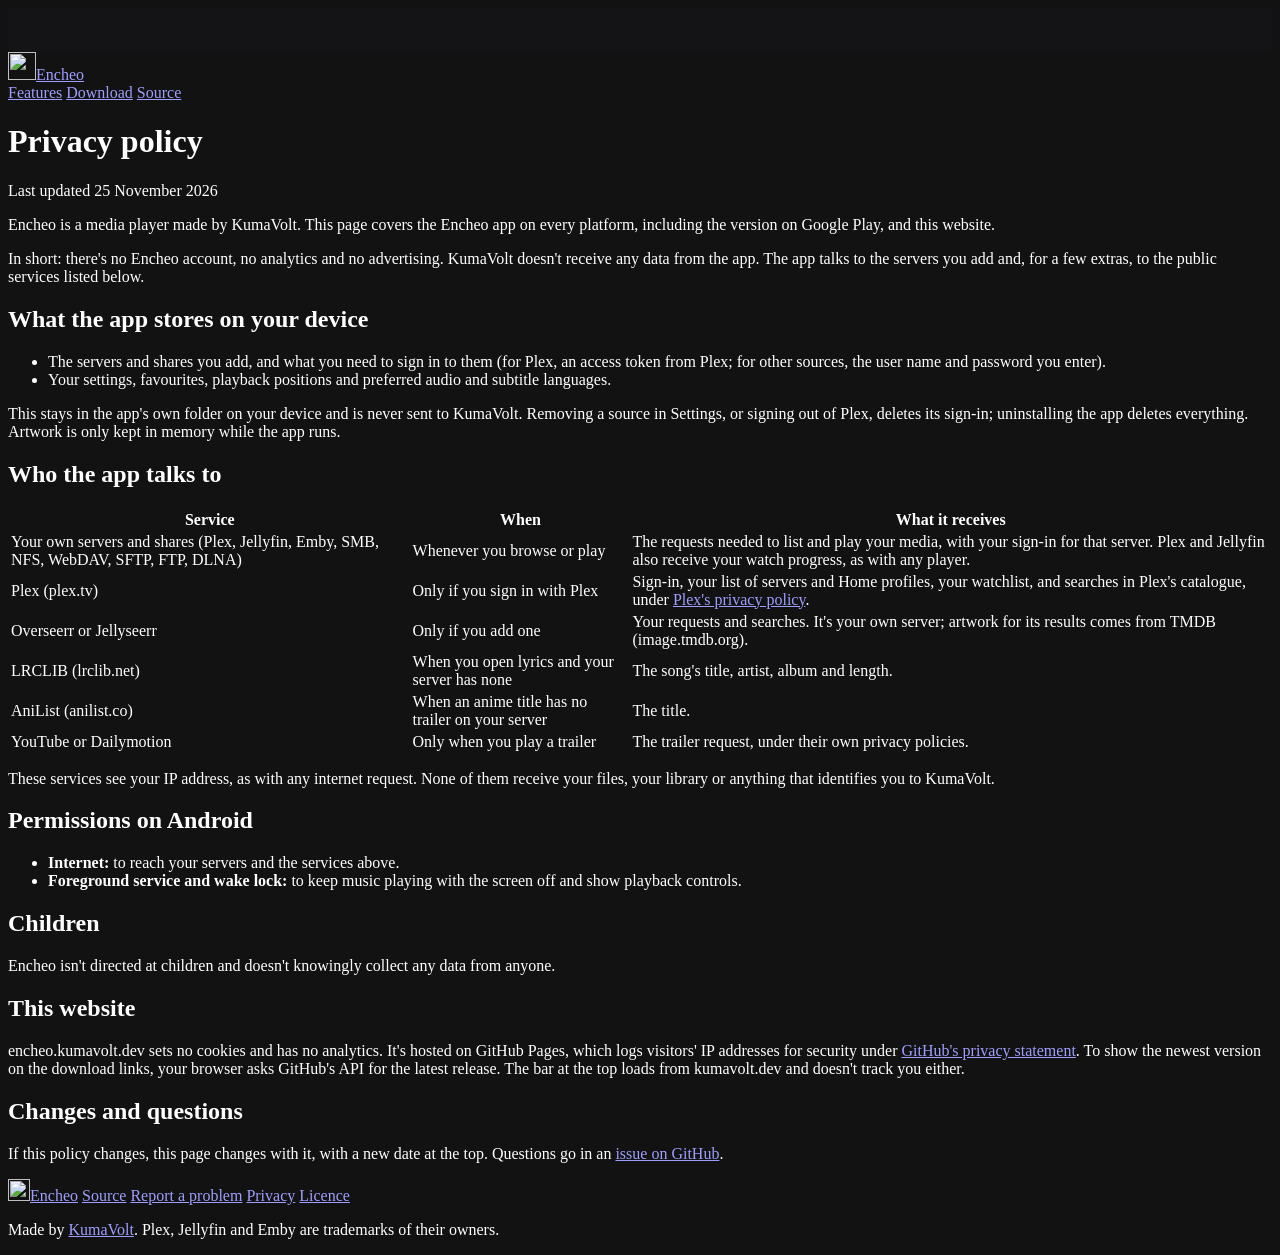
==== site/privacy/index.html @ ff463b7b "Website at encheo.kumavolt.dev site/ is a landing page that opens like one of Encheo's own title pag" ====
<!doctype html>
<html lang="en">
<head>
  <meta charset="utf-8">
  <meta name="viewport" content="width=device-width, initial-scale=1">
  <title>Privacy policy | Encheo</title>
  <meta name="description" content="What the Encheo app and this website do with your data: no account, no analytics, and only the services listed here.">
  <link rel="canonical" href="https://encheo.kumavolt.dev/privacy/">
  <meta name="theme-color" content="#1c1c1f">
  <meta name="color-scheme" content="dark">
  <link rel="icon" href="/assets/icon.svg" type="image/svg+xml">
  <link rel="preload" href="/assets/fonts/schibsted-grotesk.woff2" as="font" type="font/woff2" crossorigin>
  <link rel="stylesheet" href="/assets/site.css">
  <script src="https://kumavolt.dev/bar/bar.js" defer></script>
</head>
<body class="page">
  <kumavolt-bar style="display:block;height:44px;background:#141416"></kumavolt-bar>
  <nav class="top">
    <a class="brand" href="/"><img src="/assets/icon.svg" alt="" width="28" height="28"><span>Encheo</span></a>
    <div class="links">
      <a href="/#features">Features</a>
      <a href="/#download">Download</a>
      <a href="https://github.com/KumaVolt/encheo">Source</a>
    </div>
  </nav>

  <main class="doc">
    <h1>Privacy policy</h1>
    <p class="updated">Last updated 25 November 2026</p>

    <p>Encheo is a media player made by KumaVolt. This page covers the Encheo app on every platform, including the version on Google Play, and this website.</p>
    <p>In short: there's no Encheo account, no analytics and no advertising. KumaVolt doesn't receive any data from the app. The app talks to the servers you add and, for a few extras, to the public services listed below.</p>

    <h2>What the app stores on your device</h2>
    <ul>
      <li>The servers and shares you add, and what you need to sign in to them (for Plex, an access token from Plex; for other sources, the user name and password you enter).</li>
      <li>Your settings, favourites, playback positions and preferred audio and subtitle languages.</li>
    </ul>
    <p>This stays in the app's own folder on your device and is never sent to KumaVolt. Removing a source in Settings, or signing out of Plex, deletes its sign-in; uninstalling the app deletes everything. Artwork is only kept in memory while the app runs.</p>

    <h2>Who the app talks to</h2>
    <table>
      <thead><tr><th>Service</th><th>When</th><th>What it receives</th></tr></thead>
      <tbody>
        <tr><td>Your own servers and shares (Plex, Jellyfin, Emby, SMB, NFS, WebDAV, SFTP, FTP, DLNA)</td><td>Whenever you browse or play</td><td>The requests needed to list and play your media, with your sign-in for that server. Plex and Jellyfin also receive your watch progress, as with any player.</td></tr>
        <tr><td>Plex (plex.tv)</td><td>Only if you sign in with Plex</td><td>Sign-in, your list of servers and Home profiles, your watchlist, and searches in Plex's catalogue, under <a href="https://www.plex.tv/about/privacy-legal/">Plex's privacy policy</a>.</td></tr>
        <tr><td>Overseerr or Jellyseerr</td><td>Only if you add one</td><td>Your requests and searches. It's your own server; artwork for its results comes from TMDB (image.tmdb.org).</td></tr>
        <tr><td>LRCLIB (lrclib.net)</td><td>When you open lyrics and your server has none</td><td>The song's title, artist, album and length.</td></tr>
        <tr><td>AniList (anilist.co)</td><td>When an anime title has no trailer on your server</td><td>The title.</td></tr>
        <tr><td>YouTube or Dailymotion</td><td>Only when you play a trailer</td><td>The trailer request, under their own privacy policies.</td></tr>
      </tbody>
    </table>
    <p>These services see your IP address, as with any internet request. None of them receive your files, your library or anything that identifies you to KumaVolt.</p>

    <h2>Permissions on Android</h2>
    <ul>
      <li><b>Internet:</b> to reach your servers and the services above.</li>
      <li><b>Foreground service and wake lock:</b> to keep music playing with the screen off and show playback controls.</li>
    </ul>

    <h2>Children</h2>
    <p>Encheo isn't directed at children and doesn't knowingly collect any data from anyone.</p>

    <h2>This website</h2>
    <p>encheo.kumavolt.dev sets no cookies and has no analytics. It's hosted on GitHub Pages, which logs visitors' IP addresses for security under <a href="https://docs.github.com/en/site-policy/privacy-policies/github-general-privacy-statement">GitHub's privacy statement</a>. To show the newest version on the download links, your browser asks GitHub's API for the latest release. The bar at the top loads from kumavolt.dev and doesn't track you either.</p>

    <h2>Changes and questions</h2>
    <p>If this policy changes, this page changes with it, with a new date at the top. Questions go in an <a href="https://github.com/KumaVolt/encheo/issues">issue on GitHub</a>.</p>
  </main>

  <footer class="foot">
    <div class="row">
      <a class="brand" href="/"><img src="/assets/icon.svg" alt="" width="22" height="22"><span>Encheo</span></a>
      <a href="https://github.com/KumaVolt/encheo">Source</a>
      <a href="https://github.com/KumaVolt/encheo/issues">Report a problem</a>
      <a href="/privacy/">Privacy</a>
      <a href="https://github.com/KumaVolt/encheo/blob/main/LICENSE">Licence</a>
    </div>
    <p>Made by <a href="https://kumavolt.dev/">KumaVolt</a>. Plex, Jellyfin and Emby are trademarks of their owners.</p>
  </footer>
</body>
</html>
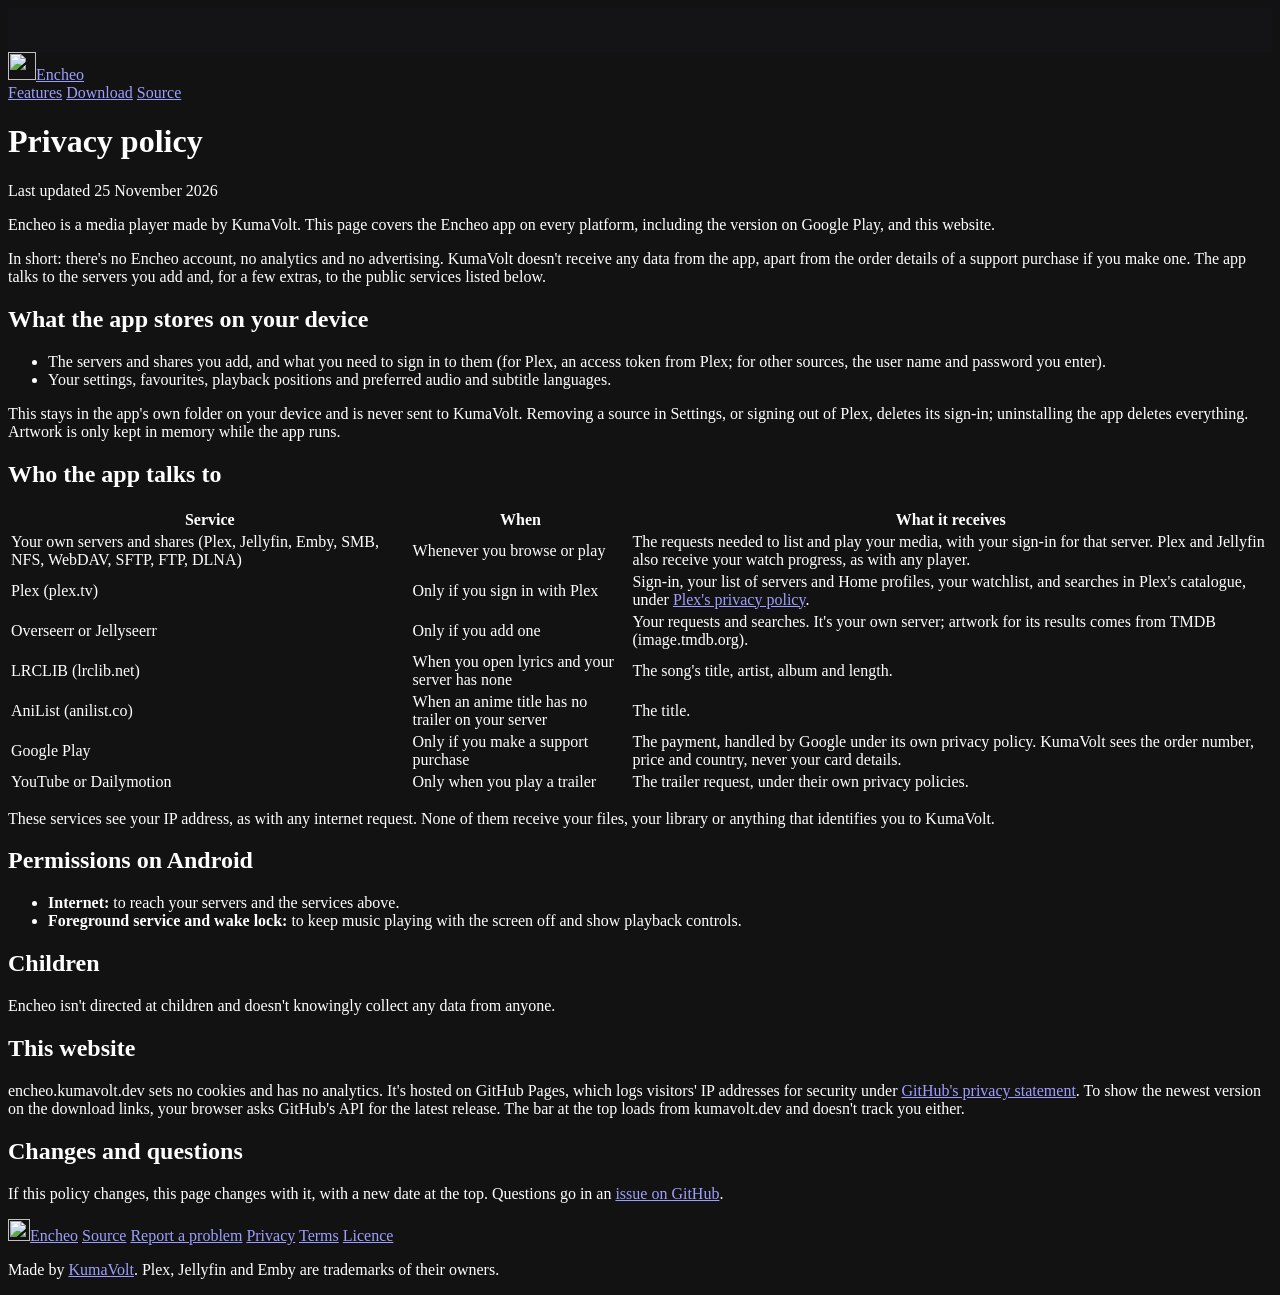
==== commit 759b65a9: "Ship Android through Google Play only; add terms of use CI still builds Android to catch breakage, b" ====
--- a/site/privacy/index.html
+++ b/site/privacy/index.html
@@ -29,7 +29,7 @@
     <p class="updated">Last updated 25 November 2026</p>
 
     <p>Encheo is a media player made by KumaVolt. This page covers the Encheo app on every platform, including the version on Google Play, and this website.</p>
-    <p>In short: there's no Encheo account, no analytics and no advertising. KumaVolt doesn't receive any data from the app. The app talks to the servers you add and, for a few extras, to the public services listed below.</p>
+    <p>In short: there's no Encheo account, no analytics and no advertising. KumaVolt doesn't receive any data from the app, apart from the order details of a support purchase if you make one. The app talks to the servers you add and, for a few extras, to the public services listed below.</p>
 
     <h2>What the app stores on your device</h2>
     <ul>
@@ -47,6 +47,7 @@
         <tr><td>Overseerr or Jellyseerr</td><td>Only if you add one</td><td>Your requests and searches. It's your own server; artwork for its results comes from TMDB (image.tmdb.org).</td></tr>
         <tr><td>LRCLIB (lrclib.net)</td><td>When you open lyrics and your server has none</td><td>The song's title, artist, album and length.</td></tr>
         <tr><td>AniList (anilist.co)</td><td>When an anime title has no trailer on your server</td><td>The title.</td></tr>
+        <tr><td>Google Play</td><td>Only if you make a support purchase</td><td>The payment, handled by Google under its own privacy policy. KumaVolt sees the order number, price and country, never your card details.</td></tr>
         <tr><td>YouTube or Dailymotion</td><td>Only when you play a trailer</td><td>The trailer request, under their own privacy policies.</td></tr>
       </tbody>
     </table>
@@ -74,6 +75,7 @@
       <a href="https://github.com/KumaVolt/encheo">Source</a>
       <a href="https://github.com/KumaVolt/encheo/issues">Report a problem</a>
       <a href="/privacy/">Privacy</a>
+      <a href="/terms/">Terms</a>
       <a href="https://github.com/KumaVolt/encheo/blob/main/LICENSE">Licence</a>
     </div>
     <p>Made by <a href="https://kumavolt.dev/">KumaVolt</a>. Plex, Jellyfin and Emby are trademarks of their owners.</p>
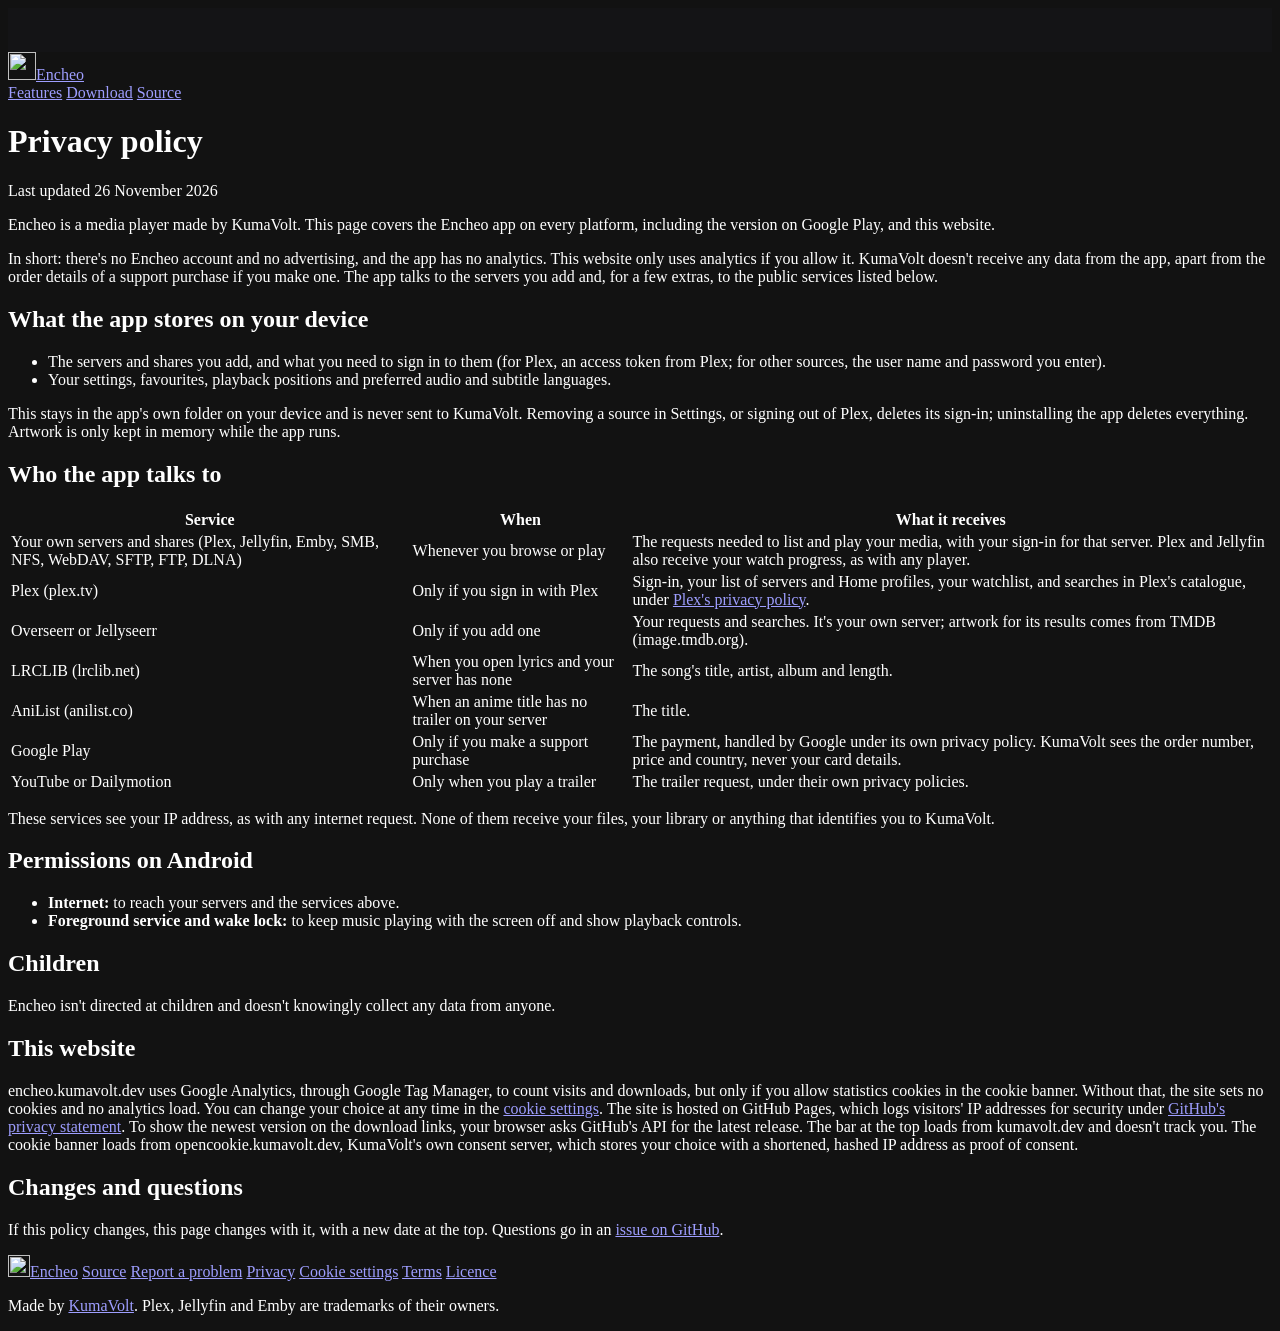
==== commit e6242105: "Website: OpenCookie banner and consent-gated analytics The website loads the self-hosted OpenCookie " ====
--- a/site/privacy/index.html
+++ b/site/privacy/index.html
@@ -2,9 +2,12 @@
 <html lang="en">
 <head>
   <meta charset="utf-8">
+  <!-- OpenCookie: the cookie banner. First, so it can hold analytics back until consent. -->
+  <script src="https://opencookie.kumavolt.dev/s/Y6e8ZNuu2ltY/banner.js"></script>
+  <script src="/assets/analytics.js" defer></script>
   <meta name="viewport" content="width=device-width, initial-scale=1">
   <title>Privacy policy | Encheo</title>
-  <meta name="description" content="What the Encheo app and this website do with your data: no account, no analytics, and only the services listed here.">
+  <meta name="description" content="What the Encheo app and this website do with your data: no account, no analytics in the app, and only the services listed here.">
   <link rel="canonical" href="https://encheo.kumavolt.dev/privacy/">
   <meta name="theme-color" content="#1c1c1f">
   <meta name="color-scheme" content="dark">
@@ -26,10 +29,10 @@
 
   <main class="doc">
     <h1>Privacy policy</h1>
-    <p class="updated">Last updated 25 November 2026</p>
+    <p class="updated">Last updated 26 November 2026</p>
 
     <p>Encheo is a media player made by KumaVolt. This page covers the Encheo app on every platform, including the version on Google Play, and this website.</p>
-    <p>In short: there's no Encheo account, no analytics and no advertising. KumaVolt doesn't receive any data from the app, apart from the order details of a support purchase if you make one. The app talks to the servers you add and, for a few extras, to the public services listed below.</p>
+    <p>In short: there's no Encheo account and no advertising, and the app has no analytics. This website only uses analytics if you allow it. KumaVolt doesn't receive any data from the app, apart from the order details of a support purchase if you make one. The app talks to the servers you add and, for a few extras, to the public services listed below.</p>
 
     <h2>What the app stores on your device</h2>
     <ul>
@@ -63,7 +66,7 @@
     <p>Encheo isn't directed at children and doesn't knowingly collect any data from anyone.</p>
 
     <h2>This website</h2>
-    <p>encheo.kumavolt.dev sets no cookies and has no analytics. It's hosted on GitHub Pages, which logs visitors' IP addresses for security under <a href="https://docs.github.com/en/site-policy/privacy-policies/github-general-privacy-statement">GitHub's privacy statement</a>. To show the newest version on the download links, your browser asks GitHub's API for the latest release. The bar at the top loads from kumavolt.dev and doesn't track you either.</p>
+    <p>encheo.kumavolt.dev uses Google Analytics, through Google Tag Manager, to count visits and downloads, but only if you allow statistics cookies in the cookie banner. Without that, the site sets no cookies and no analytics load. You can change your choice at any time in the <a href="#" data-oc-open>cookie settings</a>. The site is hosted on GitHub Pages, which logs visitors' IP addresses for security under <a href="https://docs.github.com/en/site-policy/privacy-policies/github-general-privacy-statement">GitHub's privacy statement</a>. To show the newest version on the download links, your browser asks GitHub's API for the latest release. The bar at the top loads from kumavolt.dev and doesn't track you. The cookie banner loads from opencookie.kumavolt.dev, KumaVolt's own consent server, which stores your choice with a shortened, hashed IP address as proof of consent.</p>
 
     <h2>Changes and questions</h2>
     <p>If this policy changes, this page changes with it, with a new date at the top. Questions go in an <a href="https://github.com/KumaVolt/encheo/issues">issue on GitHub</a>.</p>
@@ -75,6 +78,7 @@
       <a href="https://github.com/KumaVolt/encheo">Source</a>
       <a href="https://github.com/KumaVolt/encheo/issues">Report a problem</a>
       <a href="/privacy/">Privacy</a>
+      <a href="#" data-oc-open>Cookie settings</a>
       <a href="/terms/">Terms</a>
       <a href="https://github.com/KumaVolt/encheo/blob/main/LICENSE">Licence</a>
     </div>
